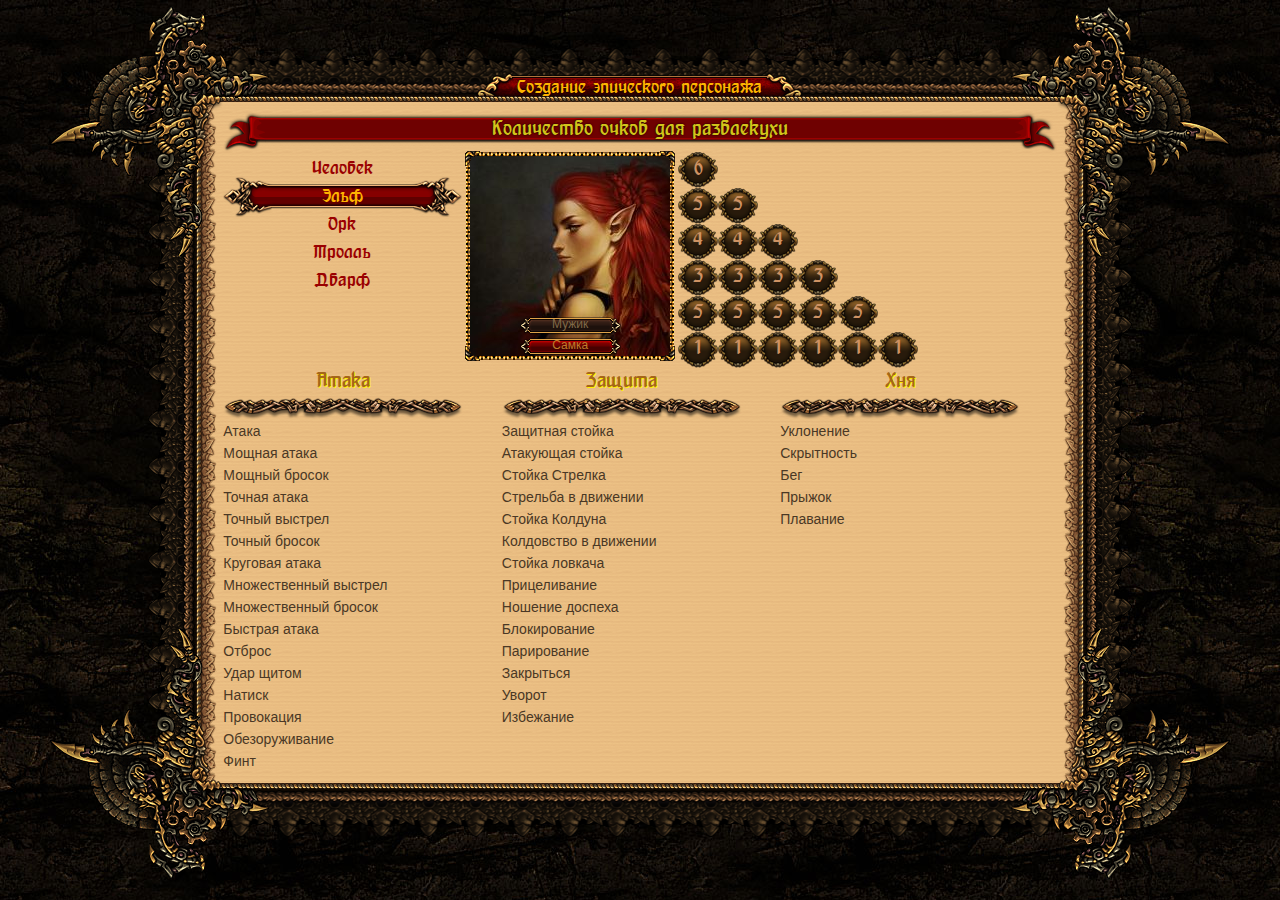
==== char.html @ e635ad3f "current copy" ====
<!DOCTYPE html>
<html>
    <head>
        <meta http-equiv="Content-Type" content="text/html; charset=UTF-8">
		<title>Создание персонажа</title>
		<link href="css/char.css" rel="stylesheet" />
		
		<script src="js/jquery-2.1.4.min.js"></script>

		<script src="js/char_setting.js"></script>		
		<script src="js/char.js"></script>
	</head>
	<body>
		<div id="wrap" class="border_img img_2">
			<div class="corner_top"></div>
			<div class="corner_bottom"></div>
			<div id="left_block" class="border_img img_1">
				<div class="border_header"><div>Создание эпического персонажа</div></div>
				<div class="corner_top"></div>
				<div class="corner_bottom"></div>
				<div id="content_wrap" class="bg_img img_1">
					<div id="buy_point-wrap" class="ribbon"><div>Количество очков для развлекухи <b><span id="buy_point"></span></b></div></div>
						<div id="race_wrap" class="radio_block"></div>
						<div id="portrait_wrap" class="border_img img_3">
							<div class="corner_top"></div>
							<div class="corner_bottom"></div>
							<div id="sex_wrap" class="radio_block_2"></div>
							<div id="portrait_img"></div>
						</div>
						<table id="hitbox"></table>
						<div></div>
						<div id="skill_wrap"></div>
				</div>
			</div>
		</div>

<div id="tooltip_point">
	<div id="tooltip_wrap" class="border_img img_4">
		<div id="tooltip_cursor"></div>
		<div class="corner_top"></div>
		<div class="corner_bottom"></div>
		<div id="tooltip_content"></div>
	
	</div>
</div>
  	</body>
</html>
---- css/char.css ----
@font-face {
    font-family: 'HeinrichTextRegular';
    src: url('../font/heinrich_text-webfont.eot');
    src: url('../font/fonts/heinrich_text-webfont.eot?#iefix') format('embedded-opentype'),
         url('../font/heinrich_text-webfont.woff') format('woff'),
         url('../font/heinrich_text-webfont.ttf') format('truetype'),
         url('../font/heinrich_text-webfont.svg#HeinrichTextRegular') format('svg');
    font-weight: normal;
    font-style: normal;

}

body {
	background : url('../img/theme/bg.jpg');
	color: white;
	font-family: "Helvetica Neue",Helvetica,Arial,sans-serif;
	font-size: 14px;
	line-height: 1.42857;
	text-align: center;
}
label {
	cursor: pointer;
}


.border_img {
	position: relative;
	border-style: solid;
	border-color: transparent;
}

.border_img .corner_top,
.border_img .corner_bottom {
    position: absolute;
	width:100%;
	z-index: 1;
}

.border_img .corner_top:before { background-position: top left; }
.border_img .corner_top:after { background-position: top right; }

.border_img .corner_bottom:before { background-position: bottom left; }
.border_img .corner_bottom:after { background-position: bottom right; }

.border_img .corner_top:before,
.border_img .corner_top:after,
.border_img .corner_bottom:before,
.border_img .corner_bottom:after {
	content: "";
	position: absolute;
	display: block;
}


.border_img.img_1 {
	border-width: 6px;
	border-image: url("../img/theme/border_1_clip.png") 6 fill repeat;
}

.border_img.img_1 > .corner_top,
.border_img.img_1 > .corner_bottom {
	z-index: 6;
}
.border_img.img_1 > .corner_top { top: -10px; }
.border_img.img_1 > .corner_bottom  { bottom: 59px; }
.border_img.img_1 > .corner_top:before,
.border_img.img_1 > .corner_top:after,
.border_img.img_1 > .corner_bottom:before,
.border_img.img_1 > .corner_bottom:after {
	width: 36px;
	height: 74px;
	background-image: url("../img/theme/corner_1.png")
}
.border_img.img_1 > .corner_top:before,
.border_img.img_1 > .corner_bottom:before {
	left: -14px;
}
.border_img.img_1 > .corner_top:after,
.border_img.img_1 > .corner_bottom:after {
	right: -14px;
}


.border_img .border_header {
	position: absolute;
	top:-30px;
	height: 24px;
	font: 20px/34px "HeinrichTextRegular","Times New Roman",serif;
	color: rgb(255,180,0);
	text-shadow: 0px 0px 2px rgb(0, 0, 0);
	box-sizing: border-box;
	width: 100%;
	text-align: center;
}

.border_img .border_header > div {
	display: inline-block;
	position: relative;
	background : url("../img/theme/header_1_c.png") top center repeat-x;
}

.border_img .border_header > div:before,
.border_img .border_header > div:after {
	content:"";
	display: block;
	position: absolute;	
	width: 41px;
	height: 24px;
	background-image: url("../img/theme/header_1.png");
}

.border_img .border_header > div:before { left: -41px; }
.border_img .border_header > div:after {
	background-position: 100% -27px;
	top: 0px;
	right: -41px;
}


.border_img.img_2 {
	border-width: 48px;
	border-image: url("../img/theme/border_2_clip.png") 48 fill repeat;
}
.border_img.img_2 > .corner_top { top: -90px; }
.border_img.img_2 > .corner_bottom  { bottom: 160px; }
.border_img.img_2 > .corner_top:before,
.border_img.img_2 > .corner_top:after,
.border_img.img_2 > .corner_bottom:before,
.border_img.img_2 > .corner_bottom:after {
	width: 220px;
	height: 250px;
	background-image: url("../img/theme/corner_2.png")
}
.border_img.img_2 > .corner_top:before,
.border_img.img_2 > .corner_bottom:before {
	left: -146px;
}
.border_img.img_2 > .corner_top:after,
.border_img.img_2 > .corner_bottom:after {
	right: -146px;
}

.border_img.img_3 {
	border-width: 4px;
	border-image: url("../img/theme/border_3.png") 4 fill repeat;
}
.border_img.img_3 > .corner_top { top: -5px; }
.border_img.img_3 > .corner_bottom  { bottom: 10px; }

.border_img.img_3 > .corner_top:before,
.border_img.img_3 > .corner_top:after,
.border_img.img_3 > .corner_bottom:before,
.border_img.img_3 > .corner_bottom:after {
	width: 15px;
	height: 15px;
	background-image: url("../img/theme/corner_3.gif")
}
.border_img.img_3 > .corner_top:before,
.border_img.img_3 > .corner_bottom:before {
	left: -5px;
}
.border_img.img_3 > .corner_top:after,
.border_img.img_3 > .corner_bottom:after {
	right: -5px;
}

.border_img.img_4 {
	border-width: 11px;
	border-image: url("../img/theme/border_1.png") 11 fill repeat;
}
.border_img.img_4 > .corner_top { top: -14px; }
.border_img.img_4 > .corner_bottom  { bottom: 22px; }

.border_img.img_4 > .corner_top:before,
.border_img.img_4 > .corner_top:after,
.border_img.img_4 > .corner_bottom:before,
.border_img.img_4 > .corner_bottom:after {
	width: 74px;
	height: 36px;
	background-image: url("../img/theme/corner_1_rotate.png")
}
.border_img.img_4 > .corner_top:before,
.border_img.img_4 > .corner_bottom:before {
	left: -14px;
}
.border_img.img_4 > .corner_top:after,
.border_img.img_4 > .corner_bottom:after {
	right: -9px;
}



.bg_img.img_1 {
	position: relative;
	z-index: 5;
	background: url("../img/theme/bg_1.gif");
	padding: 10px 20px;
	color: rgb(74, 56, 37);
}

.bg_img.img_1:before,
.bg_img.img_1:after {
	content: "";
	position: absolute;
	width: 15px;
	height: 100%;
	top: 0;
}

.bg_img.img_1:before {
	background: url("../img/theme/bg_1_left.gif") top left repeat-y;	
	left: 0;
}

.bg_img.img_1:after {
	background: url("../img/theme/bg_1_right.gif") top right repeat-y;	
	right: 0;
}

.radio_block > input[type="radio"] {display: none;}
.radio_block > label {
	display: block;
	height: 20px;
	vertical-align: middle;
	position: relative;
	text-align: center;
	width: 240px;
	z-index: 3;
	padding: 4px 0;
	color: rgb(154, 1, 1);
	font: 20px "HeinrichTextRegular","Times New Roman",serif;
}



.radio_block > input[type="radio"]:checked + label {
	color: rgb(255, 180, 0);	
}
.radio_block > input[type="radio"]:checked + label > i {
	display: inline-block;
	vertical-align: middle;
	position: relative;
	width: 0;
	height: 0;
	z-index: 1;
}

.radio_block > input[type="radio"]:checked + label > span {
	display: inline-block;
	position: relative;
	width: 100%;
	z-index: 2;
}

.radio_block > input[type="radio"]:checked + label > i:before {
	content: "";
	display: block;
	position: absolute;
	top: -20px;
	width : 240px;
	height: 40px;
	background: url("../img/theme/nav_1.png") top center no-repeat;
}

.radio_block_2 > input {display: none;}
.radio_block_2 > label {
	display: inline-block;
	width: 101px;
	height: 18px;
	font-size: 16px;
	background: url("../img/theme/button_2.png");
	color: rgb(128, 105, 71);
	font: 12px Tahoma,Arial,sans-serif;
	text-align: center;
}

.radio_block_2 > input[type="radio"]:checked + label {
	background: url("../img/theme/button_2_act.png");
	color: rgb(191, 125, 42);
}


.radio_block_2 > label > input {
	display: none;
}


.ribbon {
	background: transparent url("../img/theme/ribbon.png") no-repeat scroll left top;
	font: 22px/28px "HeinrichTextRegular","Times New Roman",serif;
	text-shadow: 0px 0px 2px rgb(0, 0, 0);
	color: rgb(210, 195, 26);
	text-transform: none;
	border: 0px none;
	height: 40px;
	text-align: center;
	padding-left: 43px;
	margin-top: 0px;
}

.ribbon > * {
	background: transparent url("../img/theme/ribbon.png") no-repeat scroll 100% -40px;
	display: block;
	height: 100%;
	padding-top: 5px;
	padding-right: 43px;
}

#tooltip_point {
	display: none;
	position: absolute;
	z-index: 100;
	width: 0;
	height: 0;
}
#tooltip_wrap {
	position: absolute;
	display: inline-block;
	top: -16px;	
}

#tooltip_content {
	background: url("../img/theme/bg_2.gif");
	padding: 12px;
	min-width: 100px; 
}

#tooltip_point.left #tooltip_wrap {right: 78px;}
#tooltip_point.right #tooltip_wrap {left: 78px;}

#tooltip_cursor {
	position: absolute;
	width: 93px;
	height: 43px;
	top: -24px;
	background: url("../img/theme/tooltip_1.png");
}

#tooltip_point.left #tooltip_cursor {
	right: -86px;
	background-position: top right;

}
#tooltip_point.right #tooltip_cursor {
	left: -86px;
	background-position: top left;
}


#wrap {
	display: inline-block;
	top: 40px;
}

#content_wrap {
	text-align: left;
}


#race_wrap {
	display: inline-block;
	vertical-align: top;
	
	-moz-user-select: none;
	-khtml-user-select: none;
	user-select: none;  
}

#sex_wrap {
	position: absolute;
	bottom: 0px;
	width: 100%;
	text-align: center;
}

#sex_wrap > label {
	display: inline-block;
}

#portrait_wrap {
	display: inline-block;
	position: relative;
}

#portrait_img,
#portrait_img img {
	width: 200px;
	height: 200px;
}

#hitbox {
	display: inline-block;
	vertical-align: top;
	border-collapse: collapse;
}

#hitbox tr td {
	width: 38px;
	height: 34px;
	text-align: center;
	vertical-align: middle;
}


#hitbox tr td.issue {
	background: url("../img/theme/tab_1.png") top center no-repeat;
	font: 22px/28px "HeinrichTextRegular","Times New Roman",serif;
	color: rgb(207, 147, 100);
	
}

@keyframes hitbox_change {
  0%,50.001%,99.99% {
    background-position: top center;
    color: rgb(207, 147, 100);
  }
  0.001%, 50%, 100%{ 
    background-position: bottom center;
    color: rgb(210, 195, 26);
  }

}

#hitbox tr td.issue.anim {
	animation-name: hitbox_change;
    animation-duration: 0.1s;
    animation-delay: 0;
    animation-iteration-count: 3;
}


#hitbox tr:first-child td { border-top: 0}
#hitbox tr td:first-child { border-left: 0}
#hitbox tr:last-child td { border-bottom: 0}
#hitbox tr td:last-child { border-right: 0}

#skill_wrap {
	white-space : nowrap;
}

#skill_wrap > table {
	display: inline-block;
	vertical-align: top;
	border-collapse: collapse;
	
	-moz-user-select: none;
	-khtml-user-select: none;
	user-select: none;  
}

#skill_wrap > table tr .skill_val {
	padding: 0 12px;
	color: transparent;
}

#skill_wrap > table tr.learn .skill_val {
	color: inherit;
}

#skill_wrap > table tr th {
	font: 22px/28px "HeinrichTextRegular","Times New Roman",serif;
	text-align: center;
	color: rgb(165, 102, 25);
	text-shadow: 1px 1px 0px rgb(255, 243, 0);
}

#skill_wrap > table tr th:after {
	content: "";
	display: block;
	width: 100%;
	min-width: 240px;
	height: 23px;
	background: url("../img/theme/separator_1.png") top center no-repeat;
}



#skill_wrap > table tr td {
	cursor: pointer;
}
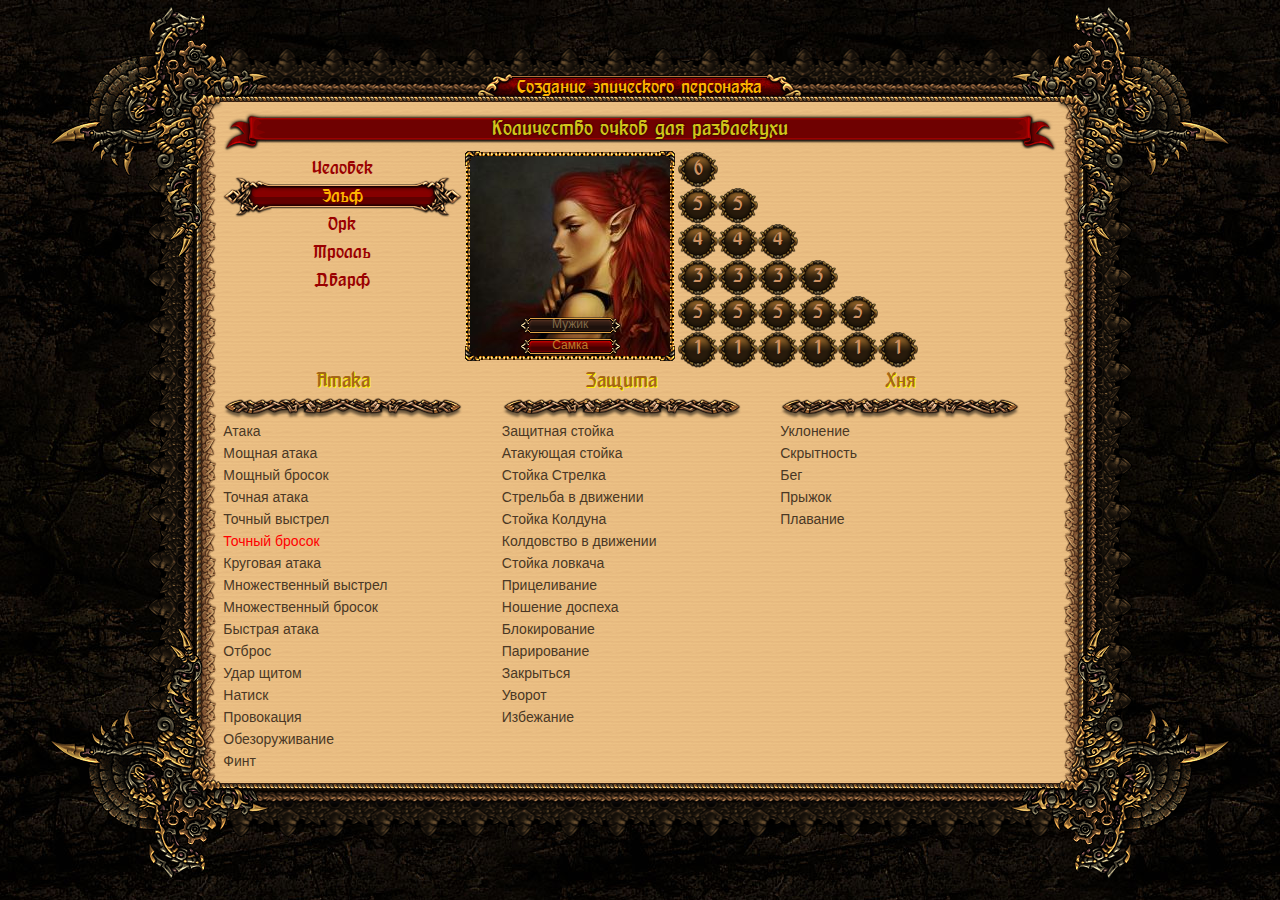
==== commit 6a0ee105: "tooltip and little changes" ====
--- a/char.html
+++ b/char.html
@@ -6,6 +6,8 @@
 		<link href="css/char.css" rel="stylesheet" />
 		
 		<script src="js/jquery-2.1.4.min.js"></script>
+
+
 
 		<script src="js/char_setting.js"></script>		
 		<script src="js/char.js"></script>
@@ -39,7 +41,11 @@
 		<div id="tooltip_cursor"></div>
 		<div class="corner_top"></div>
 		<div class="corner_bottom"></div>
-		<div id="tooltip_content"></div>
+		<div id="tooltip_header"><div id="tooltip_header_content">v</div></div>
+		<div id="tooltip_content">
+			
+			
+		</div>
 	
 	</div>
 </div>
--- a/css/char.css
+++ b/css/char.css
@@ -10,14 +10,18 @@
 
 }
 
+html { margin-left: calc(100vw - 100%); }
+
 body {
-	background : url('../img/theme/bg.jpg');
+	
 	color: white;
+	background : url('../img/theme/bg.jpg') top center;
 	font-family: "Helvetica Neue",Helvetica,Arial,sans-serif;
 	font-size: 14px;
 	line-height: 1.42857;
 	text-align: center;
 }
+
 label {
 	cursor: pointer;
 }
@@ -295,7 +299,8 @@
 	height: 40px;
 	text-align: center;
 	padding-left: 43px;
-	margin-top: 0px;
+	margin: 0 auto;
+	max-width: 1000px;
 }
 
 .ribbon > * {
@@ -322,7 +327,8 @@
 #tooltip_content {
 	background: url("../img/theme/bg_2.gif");
 	padding: 12px;
-	min-width: 100px; 
+	min-width: 300px;
+	text-align: left; 
 }
 
 #tooltip_point.left #tooltip_wrap {right: 78px;}
@@ -344,6 +350,43 @@
 #tooltip_point.right #tooltip_cursor {
 	left: -86px;
 	background-position: top left;
+}
+
+#tooltip_header {
+	position: relative;
+	top:-30px;
+	padding: 0px 40px;
+	white-space: nowrap;
+	height: 0px;
+	font: 20px/34px "HeinrichTextRegular","Times New Roman",serif;
+	color: rgb(255,180,0);
+	text-shadow: 0px 0px 2px rgb(0, 0, 0);
+	box-sizing: border-box;
+	width: 100%;
+	text-align: center;
+}
+
+#tooltip_header > div {
+	display: inline-block;
+	position: relative;
+	background : url("../img/theme/header_1_c.png") top center repeat-x;
+}
+
+#tooltip_header > div:before,
+#tooltip_header > div:after {
+	content:"";
+	display: block;
+	position: absolute;	
+	width: 41px;
+	height: 24px;
+	background-image: url("../img/theme/header_1.png");
+}
+
+#tooltip_header > div:before { left: -41px; }
+#tooltip_header > div:after {
+	background-position: 100% -27px;
+	top: 0px;
+	right: -41px;
 }
 
 
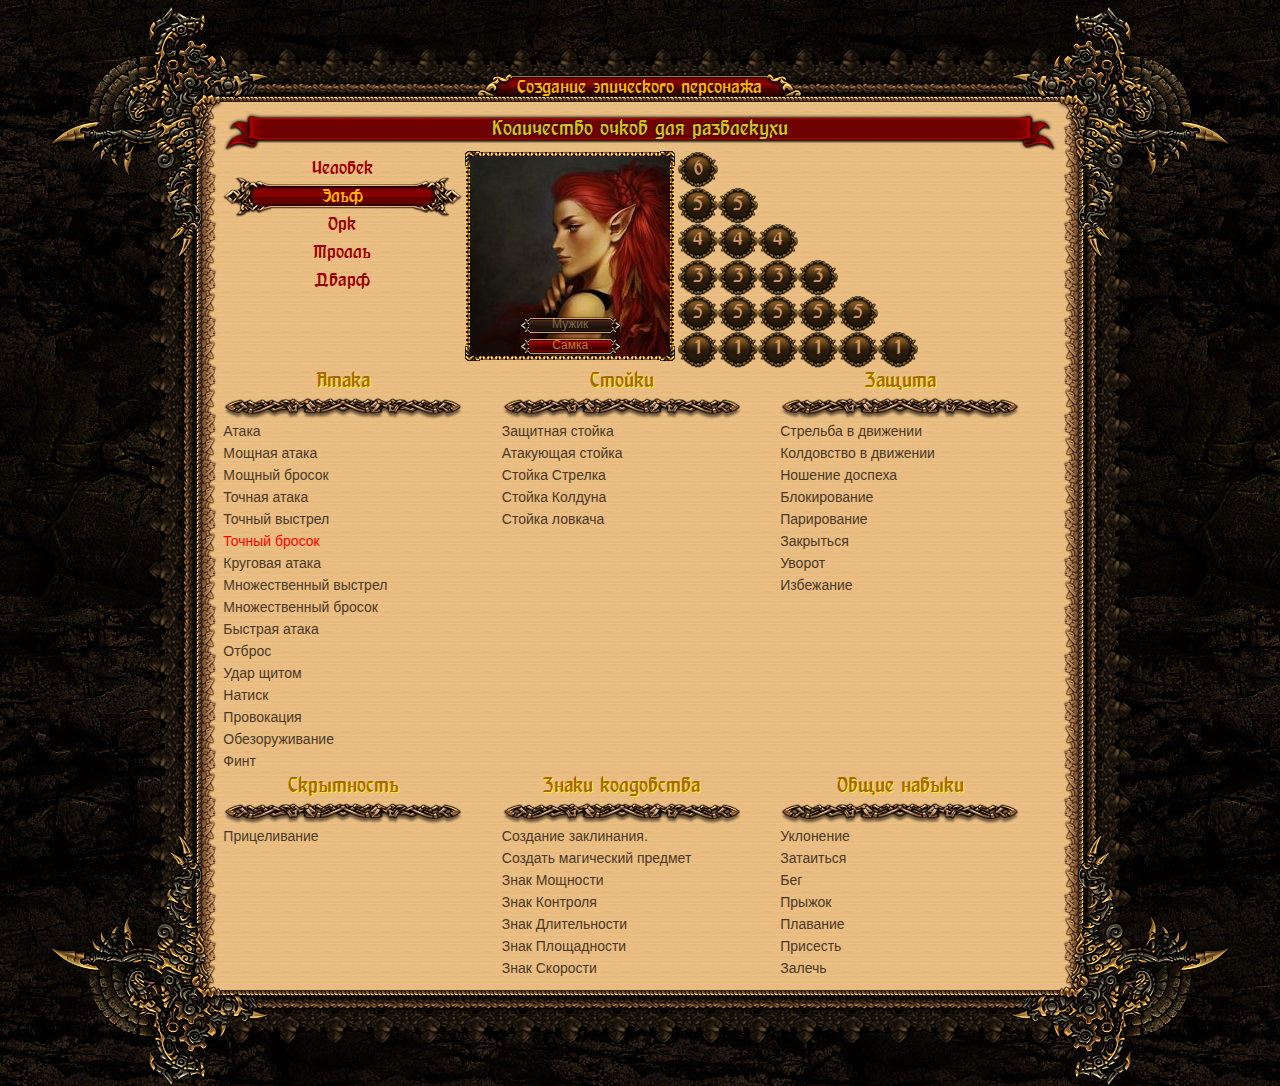
==== commit bc80d9c7: "1" ====
--- a/char.html
+++ b/char.html
@@ -3,6 +3,7 @@
     <head>
         <meta http-equiv="Content-Type" content="text/html; charset=UTF-8">
 		<title>Создание персонажа</title>
+		<link href="[data-uri]" rel="icon" type="image/x-icon" />
 		<link href="css/char.css" rel="stylesheet" />
 		
 		<script src="js/jquery-2.1.4.min.js"></script>
